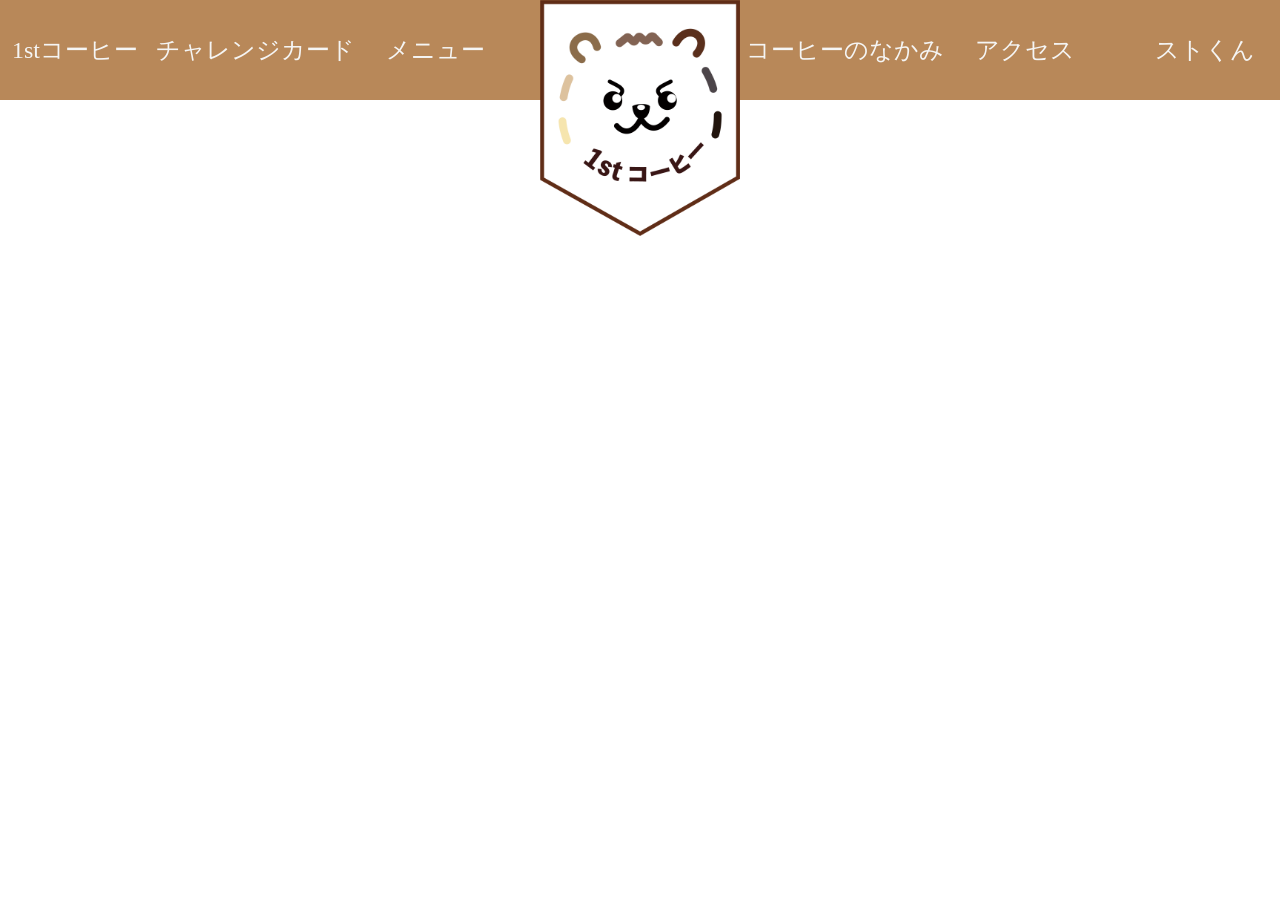
==== access.html @ d50dcd29 "追加：アクセス" ====
<!DOCTYPE html>
<html lang="ja">
<head>
	<meta charset="UTF-8">
	<meta http-equiv="X-UA-Compatible" content="ie=edge">
	<title>aaa</title>
	<link rel="stylesheet" href="css/access.css">
	<link rel="stylesheet" href="css/style.css">
</head>
<body>
	<header>
		<ul class="nav">
			<li><a href="index.html">1stコーヒー</a></li>
			<li><a href="challenge.html">チャレンジカード</a></li>
			<li><a href="">メニュー</a></li> 
			<li class="logo"><img src="images/1st.logo.png" alt="1stコーヒー"></li>
			<li><a href="nakami.html">コーヒーのなかみ</a></li>
			<li><a href="access.html">アクセス</a></li>
			<li><a href="character.html">ストくん</a></li>
		</ul>
	</header>
</body>
</html>
---- css/style.css ----
*{
    margin: 0;
    padding: 0;
}
html{
    font-size: 62.5%;
}
body{
    font-family:"Hiragino Kaku Gothic StdN";
    color: #3d1313;
}
ul{
    list-style: none;
}

header{
    /* border: solid 1px tomato; */
    position: relative;
    z-index: 10;
    font-size: clamp(1.2rem, -0.8rem + 2.67vw, 2.4rem);
}
.nav{
    display: flex;
    gap: 30px;
    width: 100%;
    height: 100px;
    background-color: #B88859;
    justify-content: space-evenly;
}

.nav li{
    width: 250px;
    min-width: 50px;
    height: 100%;
}

a{
    text-decoration: none;
    color: #f5f5f4;
    display: flex;
    justify-content: center;
    align-items: center;
    width: 100%;
    height: 100%;
    text-wrap: nowrap;
}

.nav li a:hover{
    background-color: #805e3c;

}

.nav .logo{
    min-width: 200px;
    height: 230px;
}
.logo img{
    width: 100%;
}

main{
    /* border: solid 1px tomato; */
    
    background-image: url("../images/1st.renga.jpg");
    background-repeat: repeat-y;
    /* position: relative; */
    /* top: -350px; */
    width: calc(100% - 40px);
    padding: 0 20px 0;
}

.boxWrap{
    background-color: #FFF4D4;
    text-align: center;
    margin: 0 auto;
    padding: 20px 40px 0;
    max-width: 1000px;
}

.boxTitle{
    display: flex;
    font-size: 3.6em;
    justify-content: center;
    margin: 0 auto;
    width: 453px;
    height: 72px;
    align-items: center;
    /* border: 10px solid #333; */
    background-image: url("../images/1st.ribbon.png");
}

footer{
    background-color: #B88859;
    width: 100%;
    height: 300px;
    color: #fff;
    text-align: center;
    font-size: 6em;
    display: flex;
    justify-content: center;
    align-items: center;
    position: relative;
    z-index: 10;
}


/* .logo{
    display: block;
    width: 200px;
    height: 230px;
    } */
    
    /* header ul{
        display: flex;
        list-style-type: none;
        color: #f5f5f4;
        font-size: 150%;
        letter-spacing: 0.2em;
        } */
        
        
/* transform: translateX(-50%); */
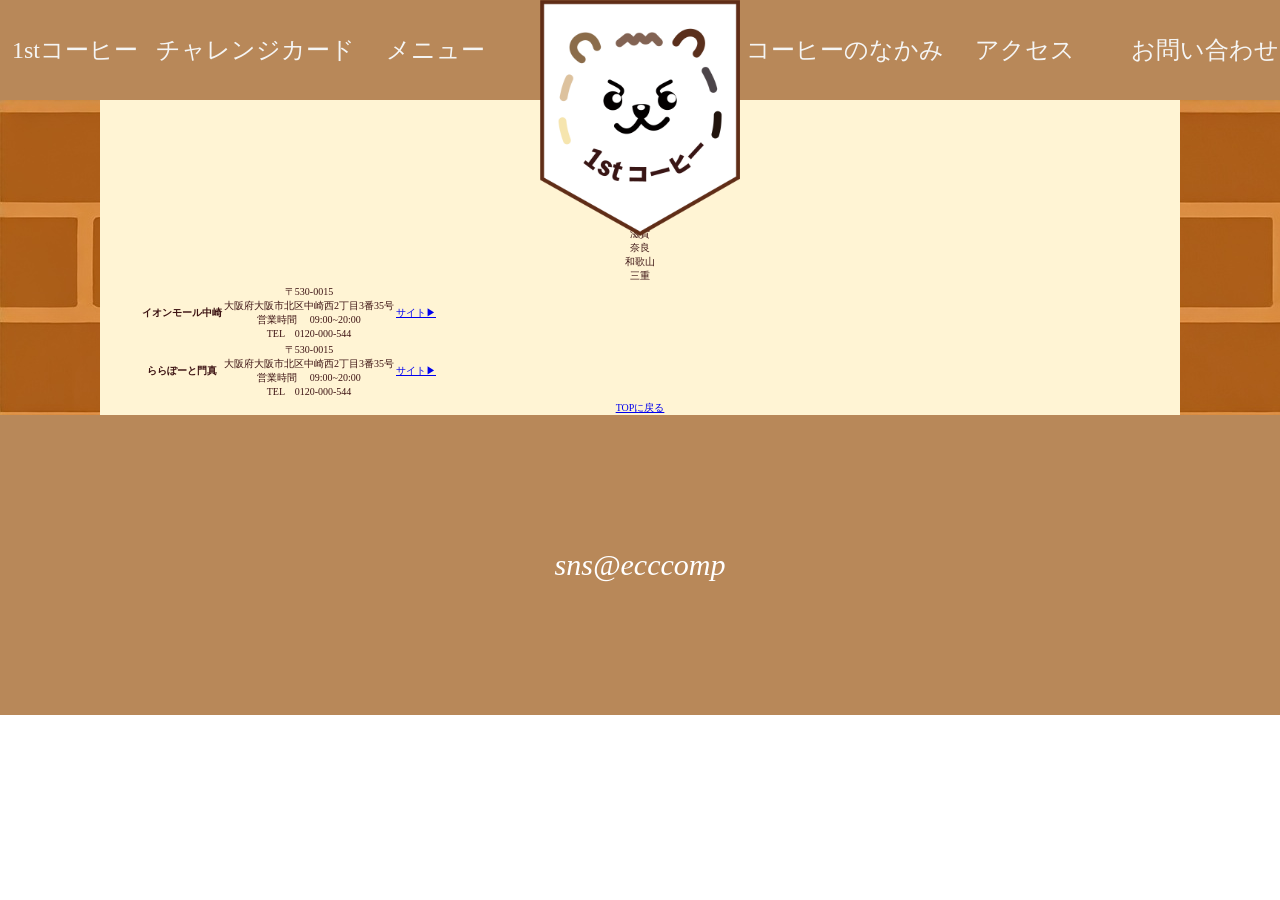
==== commit cbdbbeaa: "制作：展示会三日前" ====
--- a/access.html
+++ b/access.html
@@ -12,13 +12,59 @@
 		<ul class="nav">
 			<li><a href="index.html">1stコーヒー</a></li>
 			<li><a href="challenge.html">チャレンジカード</a></li>
-			<li><a href="">メニュー</a></li> 
+			<li><a href="menu.html">メニュー</a></li> 
 			<li class="logo"><img src="images/1st.logo.png" alt="1stコーヒー"></li>
 			<li><a href="nakami.html">コーヒーのなかみ</a></li>
 			<li><a href="access.html">アクセス</a></li>
-			<li><a href="character.html">ストくん</a></li>
+			<li><a href="character.html">お問い合わせ</a></li>
 		</ul>
 	</header>
 </body>
+<main>
+<div class="boxWrap">
+	<h1>アクセス</h1>
+	<h2>現在地から探す</h2>
+	<h2>エリアから探す</h2>
+
+	<p>大阪</p>
+	<p>京都</p>
+	<p>兵庫</p>
+	<p>滋賀</p>
+	<p>奈良</p>
+	<p>和歌山</p>
+	<p>三重</p>
+
+	<table>
+		<tr>
+			<th>イオンモール中崎</th>
+				<td>〒530-0015 <br>
+					大阪府大阪市北区中崎西2丁目3番35号<br>
+					営業時間　 09:00~20:00<br>
+					TEL　0120-000-544
+				</td>
+				<td>
+					<a href="index.html">サイト▶︎</a>
+				</td>
+		</tr>
+		<tr>
+			<th>ららぽーと門真</th>
+				<td>〒530-0015 <br>
+			大阪府大阪市北区中崎西2丁目3番35号<br>
+			営業時間　 09:00~20:00<br>
+			TEL　0120-000-544
+				</td>
+				<td>
+					<a href="index.html">サイト▶︎</a>
+				</td>
+		</tr>
+	</table>
+
+	<p><a href="index.html">TOPに戻る</a></p>
+
+	</div>
+</main>
+<footer>
+	<address>sns@ecccomp</address>
+</footer>
 </html>
 	
--- a/css/style.css
+++ b/css/style.css
@@ -34,7 +34,7 @@
     height: 100%;
 }
 
-a{
+.nav li a{
     text-decoration: none;
     color: #f5f5f4;
     display: flex;
@@ -77,6 +77,10 @@
     max-width: 1000px;
 }
 
+.boxWrap.childPage{
+    padding-bottom: 20px;
+}
+
 .boxTitle{
     display: flex;
     font-size: 3.6em;
@@ -95,14 +99,30 @@
     height: 300px;
     color: #fff;
     text-align: center;
-    font-size: 6em;
+    font-size: 3em;
     display: flex;
+    flex-direction: column;
     justify-content: center;
     align-items: center;
     position: relative;
     z-index: 10;
 }
 
+.footerText{
+    margin-bottom: 60px;
+}
+
+.footerText ul{
+    display: flex;
+    gap: 20px;
+
+}
+
+.footerText a{
+    /* display: flex; */
+    text-decoration: none;
+    color: #fff;
+}
 
 /* .logo{
     display: block;
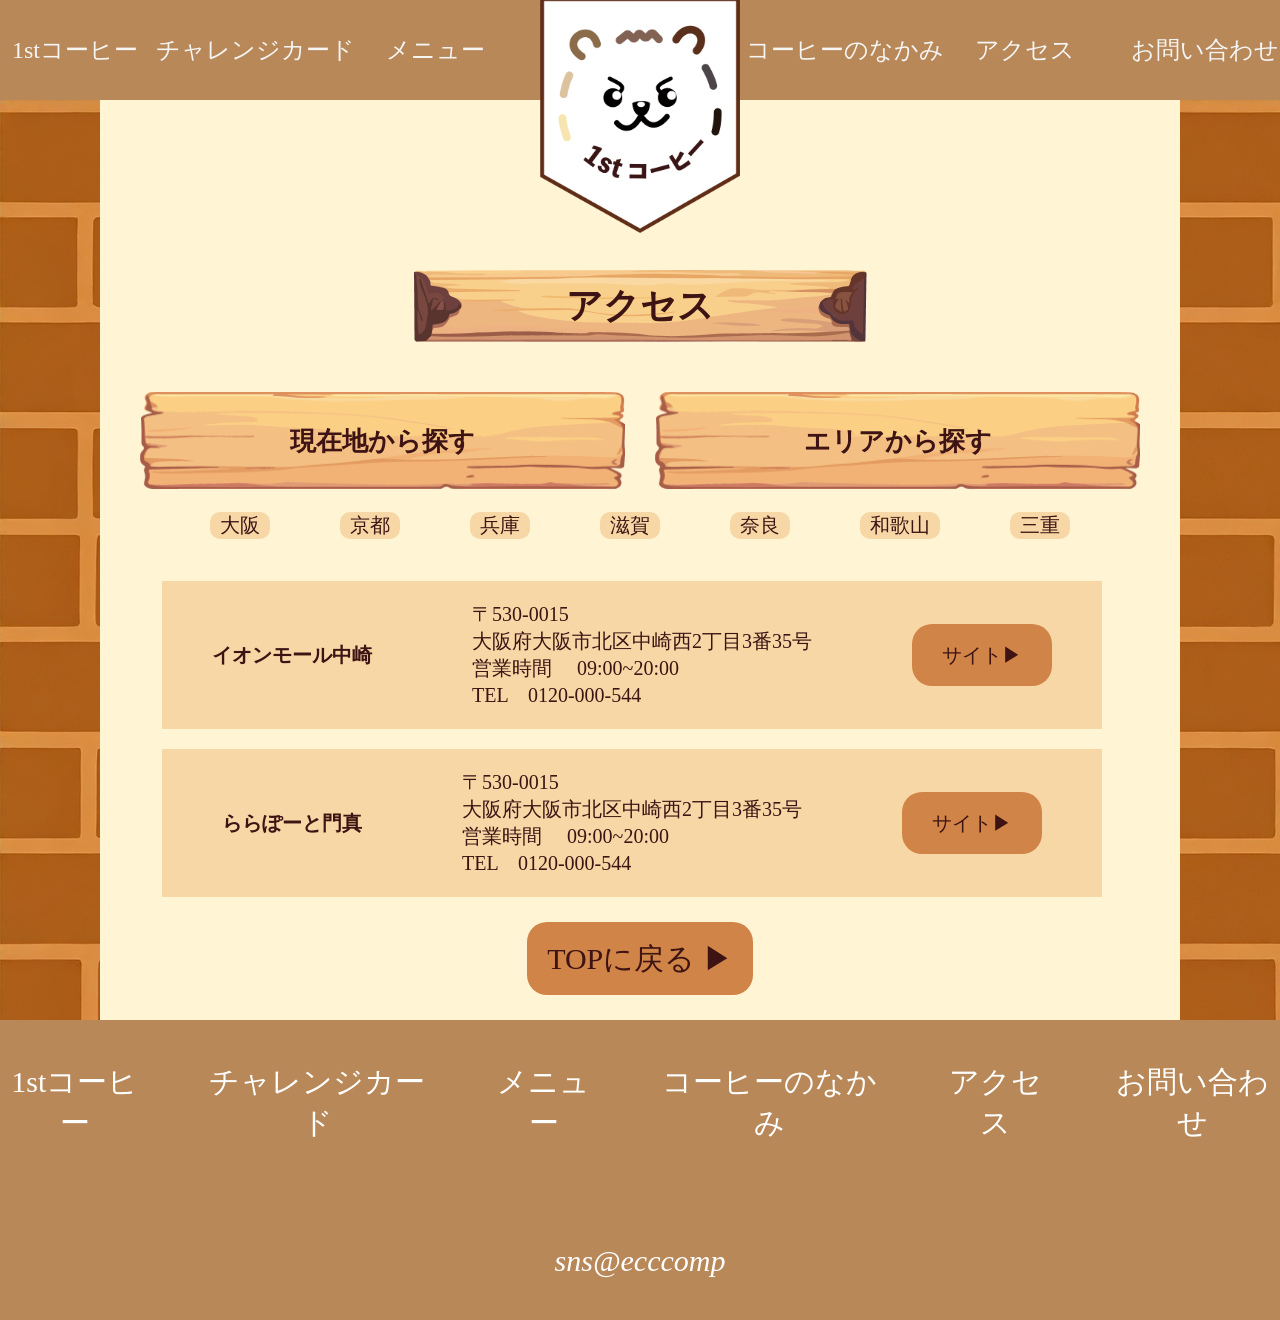
==== commit 7e45cae9: "制作：展示会前日" ====
--- a/access.html
+++ b/access.html
@@ -3,7 +3,7 @@
 <head>
 	<meta charset="UTF-8">
 	<meta http-equiv="X-UA-Compatible" content="ie=edge">
-	<title>aaa</title>
+	<title>1st access page</title>
 	<link rel="stylesheet" href="css/access.css">
 	<link rel="stylesheet" href="css/style.css">
 </head>
@@ -13,7 +13,7 @@
 			<li><a href="index.html">1stコーヒー</a></li>
 			<li><a href="challenge.html">チャレンジカード</a></li>
 			<li><a href="menu.html">メニュー</a></li> 
-			<li class="logo"><img src="images/1st.logo.png" alt="1stコーヒー"></li>
+			<li class="logo"><a href="index.html"><img src="images/1st.logo.png" alt="1stコーヒー"></a></li>
 			<li><a href="nakami.html">コーヒーのなかみ</a></li>
 			<li><a href="access.html">アクセス</a></li>
 			<li><a href="character.html">お問い合わせ</a></li>
@@ -21,21 +21,23 @@
 	</header>
 </body>
 <main>
-<div class="boxWrap">
-	<h1>アクセス</h1>
-	<h2>現在地から探す</h2>
-	<h2>エリアから探す</h2>
-
-	<p>大阪</p>
-	<p>京都</p>
-	<p>兵庫</p>
-	<p>滋賀</p>
-	<p>奈良</p>
-	<p>和歌山</p>
-	<p>三重</p>
-
+<div class="boxWrap childPage">
+	<h1 class="boxTitle">アクセス</h1>
+	<div class="accessWrap">
+		<h2 class="accessBtn">現在地から探す</h2>
+		<h2 class="accessBtn">エリアから探す</h2>
+	</div>
+	<div class="prefectures">
+		<p>大阪</p>
+		<p>京都</p>
+		<p>兵庫</p>
+		<p>滋賀</p>
+		<p>奈良</p>
+		<p>和歌山</p>
+		<p>三重</p>
+	</div>
 	<table>
-		<tr>
+		<tr class="tableWrap">
 			<th>イオンモール中崎</th>
 				<td>〒530-0015 <br>
 					大阪府大阪市北区中崎西2丁目3番35号<br>
@@ -46,7 +48,7 @@
 					<a href="index.html">サイト▶︎</a>
 				</td>
 		</tr>
-		<tr>
+		<tr class="tableWrap">
 			<th>ららぽーと門真</th>
 				<td>〒530-0015 <br>
 			大阪府大阪市北区中崎西2丁目3番35号<br>
@@ -59,11 +61,21 @@
 		</tr>
 	</table>
 
-	<p><a href="index.html">TOPに戻る</a></p>
+	<p class="btnTop"><a href="index.html" class="topBtn">TOPに戻る ▶︎</a></p>
 
 	</div>
 </main>
 <footer>
+	<div class="footerText">
+		<ul>
+		<li><a href="index.html">1stコーヒー</a></li>
+		<li><a href="challenge.html">チャレンジカード</a></li>
+		<li><a href="menu.html">メニュー</a></li>
+		<li><a href="nakami.html">コーヒーのなかみ</a></li>
+		<li><a href="access.html">アクセス</a></li>
+		<li><a href="character.html">お問い合わせ</a> </li>
+		</ul>
+	</div>
 	<address>sns@ecccomp</address>
 </footer>
 </html>
--- a/css/access.css
+++ b/css/access.css
@@ -0,0 +1,85 @@
+.boxTitle{
+	margin-top: 150px;
+}
+
+.accessWrap{
+    display: flex;
+    justify-content: center;
+    gap: 30px;
+}
+
+
+.accessBtn{
+    background-image: url(../images/1st.kannbann.500.png);
+    width: 500px;
+    height: 100px;
+    background-repeat: no-repeat;
+    background-size: contain;
+}
+
+.accessWrap h2{
+    font-size: 2.6em;
+    line-height: 100px;
+    margin-top: 50px;
+}
+
+.prefectures {
+    display: flex;
+    justify-content: center;
+    gap: 30px;
+}
+.prefectures p{
+    background-color: #F7D7A6;
+    font-size: 2em;
+    padding: 0px 10px;
+    margin: 20px;
+    border-radius: 10px;
+}
+
+.tableWrap{
+    display: flex;
+    justify-content: center;
+    text-align: center;
+    align-items: center;
+    background-color: #F7D7A6;
+    width: 900px;
+    gap: 100px;
+    padding: 20px;
+    margin: 20px;
+    font-size: 2em;
+}
+
+table td{
+    text-align: left;
+}
+
+table a{
+    text-decoration: none;
+    color: #3d1313;
+    background-color: #D18447;
+    border-radius: 20px;
+    padding: 20px 30px;
+}
+
+table a:hover{
+    background-color: #cb742c7f;
+    color: #3d1313d1;
+}
+
+.topBtn{
+    text-decoration: none;
+    color: #3d1313;
+    background-color: #D18447;
+    border-radius: 20px;
+    font-size: 3em;
+    padding: 20px;
+}
+
+.topBtn:hover{
+    background-color: #cb742c7f;
+    color: #3d1313d1;
+}
+
+.btnTop{
+    margin: 20px;
+}
--- a/css/style.css
+++ b/css/style.css
@@ -47,7 +47,10 @@
 
 .nav li a:hover{
     background-color: #805e3c;
+}
 
+.nav li.logo a:hover{
+    background-color: transparent;
 }
 
 .nav .logo{
@@ -56,6 +59,10 @@
 }
 .logo img{
     width: 100%;
+}
+
+.logo a img:hover{
+    background-color: rgba(0, 0, 0, 0);
 }
 
 main{
@@ -85,7 +92,7 @@
     display: flex;
     font-size: 3.6em;
     justify-content: center;
-    margin: 0 auto;
+    margin: 150px auto 0;
     width: 453px;
     height: 72px;
     align-items: center;
@@ -109,19 +116,22 @@
 }
 
 .footerText{
-    margin-bottom: 60px;
+    margin-bottom: 100px;
 }
 
 .footerText ul{
     display: flex;
-    gap: 20px;
-
+    gap: 50px;
 }
 
+
 .footerText a{
-    /* display: flex; */
     text-decoration: none;
     color: #fff;
+}
+
+.footerText a:hover{
+    color: #ffffff8d;
 }
 
 /* .logo{
